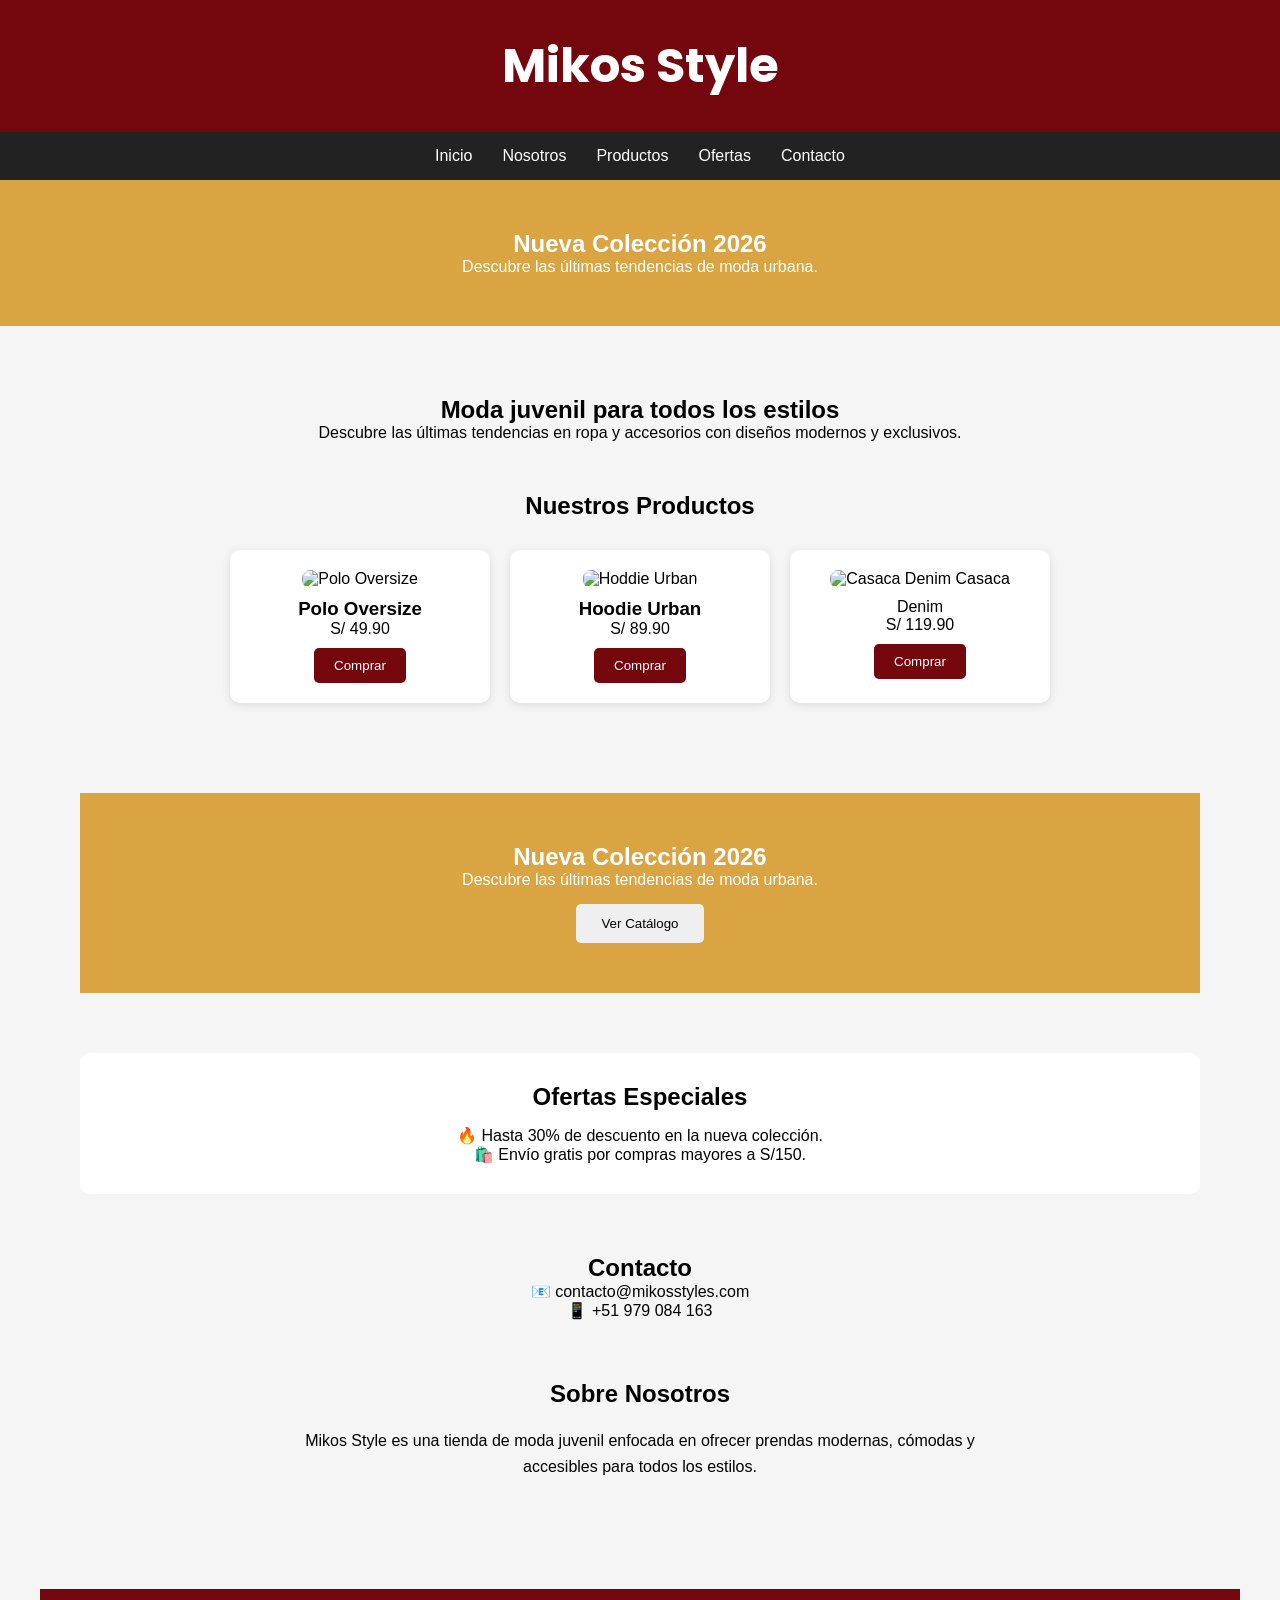
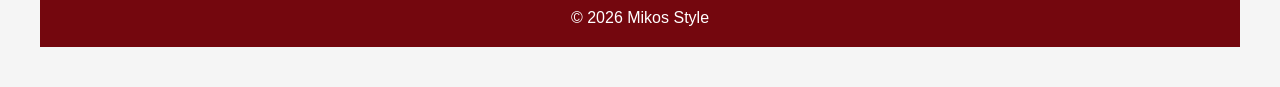
==== index.html @ 50162931 "Primer commit examen" ====
<!DOCTYPE html>
<html lang="es">
<head>
    <meta charset="UTF-8">
    <meta name="viewport" content="width=device-width, initial-scale=1.0">
    <title>Mikos Style</title>

    <link href="https://fonts.googleapis.com/css2?family=Poppins:wght@400;600;700&display=swap" rel="stylesheet">
    <link rel="stylesheet" href="style.css">
</head>
<body>

<header>
    <h1>Mikos Style</h1>
</header>

<nav>
    <a href="#">Inicio</a>
    <a href="#nosotros">Nosotros</a>
    <a href="#">Productos</a>
    <a href="#ofertas">Ofertas</a>
    <a href="#contacto">Contacto</a>
</nav>
<section class="banner">
    <h2>Nueva Colección 2026</h2>
    <p>Descubre las últimas tendencias de moda urbana.</p>
</section>
<main>

    <section id="inicio">
        <h2>Moda juvenil para todos los estilos</h2>
        <p>
            Descubre las últimas tendencias en ropa y accesorios
            con diseños modernos y exclusivos.
        </p>
    </section>

    <section class="productos">

        <h2>Nuestros Productos</h2>

        <div class="contenedor-productos">

            <div class="producto">
                <img src="https://i.pinimg.com/1200x/ef/9e/d7/ef9ed7f7534eeb9b621e317fe9bf2606.jpg" alt="Polo Oversize">
                <h3>Polo Oversize</h3>
                <p>S/ 49.90</p>
                <button>Comprar</button>
            </div>

            <div class="producto">
                <img src="https://daichiuto.com/cdn/shop/files/1_dca2e4a1-81e7-4f00-b192-cb0f1297f185.png?v=1742902784&width=3840" alt="Hoddie Urban">
                <h3>Hoodie Urban</h3>
                <p>S/ 89.90</p>
                <button>Comprar</button>
            </div>

            <div class="producto">
                <img src="https://i.pinimg.com/736x/ac/69/c4/ac69c4304df1d1cea99e0ce7fcdc17ad.jpg" alt="Casaca Denim">
                </h3>Casaca Denim</h3>
                <p>S/ 119.90</p>
                <button>Comprar</button>
            </div>

        </div>

    </section>

<main>

    <section id="inicio">
        
    </section>

    <section class="productos">

    </section>
    <section class="banner">

    <h2>Nueva Colección 2026</h2>

    <p>
        Descubre las últimas tendencias de moda urbana.
    </p>

    <button>Ver Catálogo</button>

</section>

    <section id="ofertas">

        <h2>Ofertas Especiales</h2>

        <p>🔥 Hasta 30% de descuento en la nueva colección.</p>

        <p>🛍️ Envío gratis por compras mayores a S/150.</p>

    </section>
    <section id="contacto">

    <h2>Contacto</h2>

    <p>📧 contacto@mikosstyles.com</p>
    <p>📱 +51 979 084 163</p>

</section>

    <section id="nosotros">

        <h2>Sobre Nosotros</h2>

        <p>
            Mikos Style es una tienda de moda juvenil enfocada en ofrecer
            prendas modernas, cómodas y accesibles para todos los estilos.
        </p>

    </section>

</main>

<footer>

    <p>© 2026 Mikos Style</p>

</footer>

</body>
</html>
---- style.css ----
:root{
    --principal:#74070E;
    --secundario:#D9A441;
    --claro:#f5f5f5;
    --oscuro:#222;
}

*{
    margin:0;
    padding:0;
    box-sizing:border-box;
}

body{
    font-family:Arial, sans-serif;
    background-color:var(--claro);
}

header{
    background-color:var(--principal);
    color:white;
    text-align:center;
    padding:30px;
}
header h1{
    font-family: 'Poppins', sans-serif;
    font-size: 3rem;
    font-weight: 700;
}

nav{
    background-color:var(--oscuro);
    display:flex;
    justify-content:center;
    gap:30px;
    padding:15px;
}

nav a{
    color:white;
    text-decoration:none;
    transition:0.3s;
}
nav a:hover{
    color:var(--secundario);
}

main{
    padding:40px;
    text-align:center;
}

#inicio{
    margin-top:30px;
    
}

footer{
    background-color:var(--principal);
    color:white;
    text-align:center;
    padding:20px;
    margin-top:50px;
}
.productos{
    margin-top:50px;
}

.productos h2{
    margin-bottom:30px;
}

.contenedor-productos{
    display:flex;
    justify-content:center;
    gap:20px;
    flex-wrap:wrap;
}

.producto{
    background:white;
    padding:20px;
    width:260px;
    border-radius:10px;
    box-shadow:0 2px 10px rgba(0,0,0,0.1);
}
.producto img{
    width:100%;
    border-radius:8px;
    margin-bottom:10px;
}

.producto button{
    background-color:var(--principal);
    color:white;
    border:none;
    padding:10px 15px;
    margin-top:10px;
    border-radius:5px;
    cursor:pointer;
}

.producto button:hover{
    background-color:var(--secundario);
}
.banner{
    background-color: var(--secundario);
    text-align:center;
    padding:50px;
    color:white;
}
.banner button{
    margin-top:15px;
    padding:12px 25px;
    border:none;
    border-radius:5px;
    cursor:pointer;
}
.producto{
    transition:0.3s;
}

.producto:hover{
    transform:translateY(-8px);
}
.producto button{
    background-color: var(--principal);
    color: white;
    border: none;
    padding: 10px 20px;
    border-radius: 5px;
    cursor: pointer;
    margin-top: 10px;
}

.producto button:hover{
    opacity: 0.9;
}
#nosotros{
    margin-top:60px;
    text-align:center;
}

#nosotros p{
    max-width:700px;
    margin:20px auto;
    line-height:1.6;
}
#ofertas{
    margin-top:60px;
    text-align:center;
    padding:30px;
    background-color:white;
    border-radius:10px;
}

#ofertas h2{
    margin-bottom:15px;
}
#contacto{
    margin-top:60px;
    text-align:center;
}
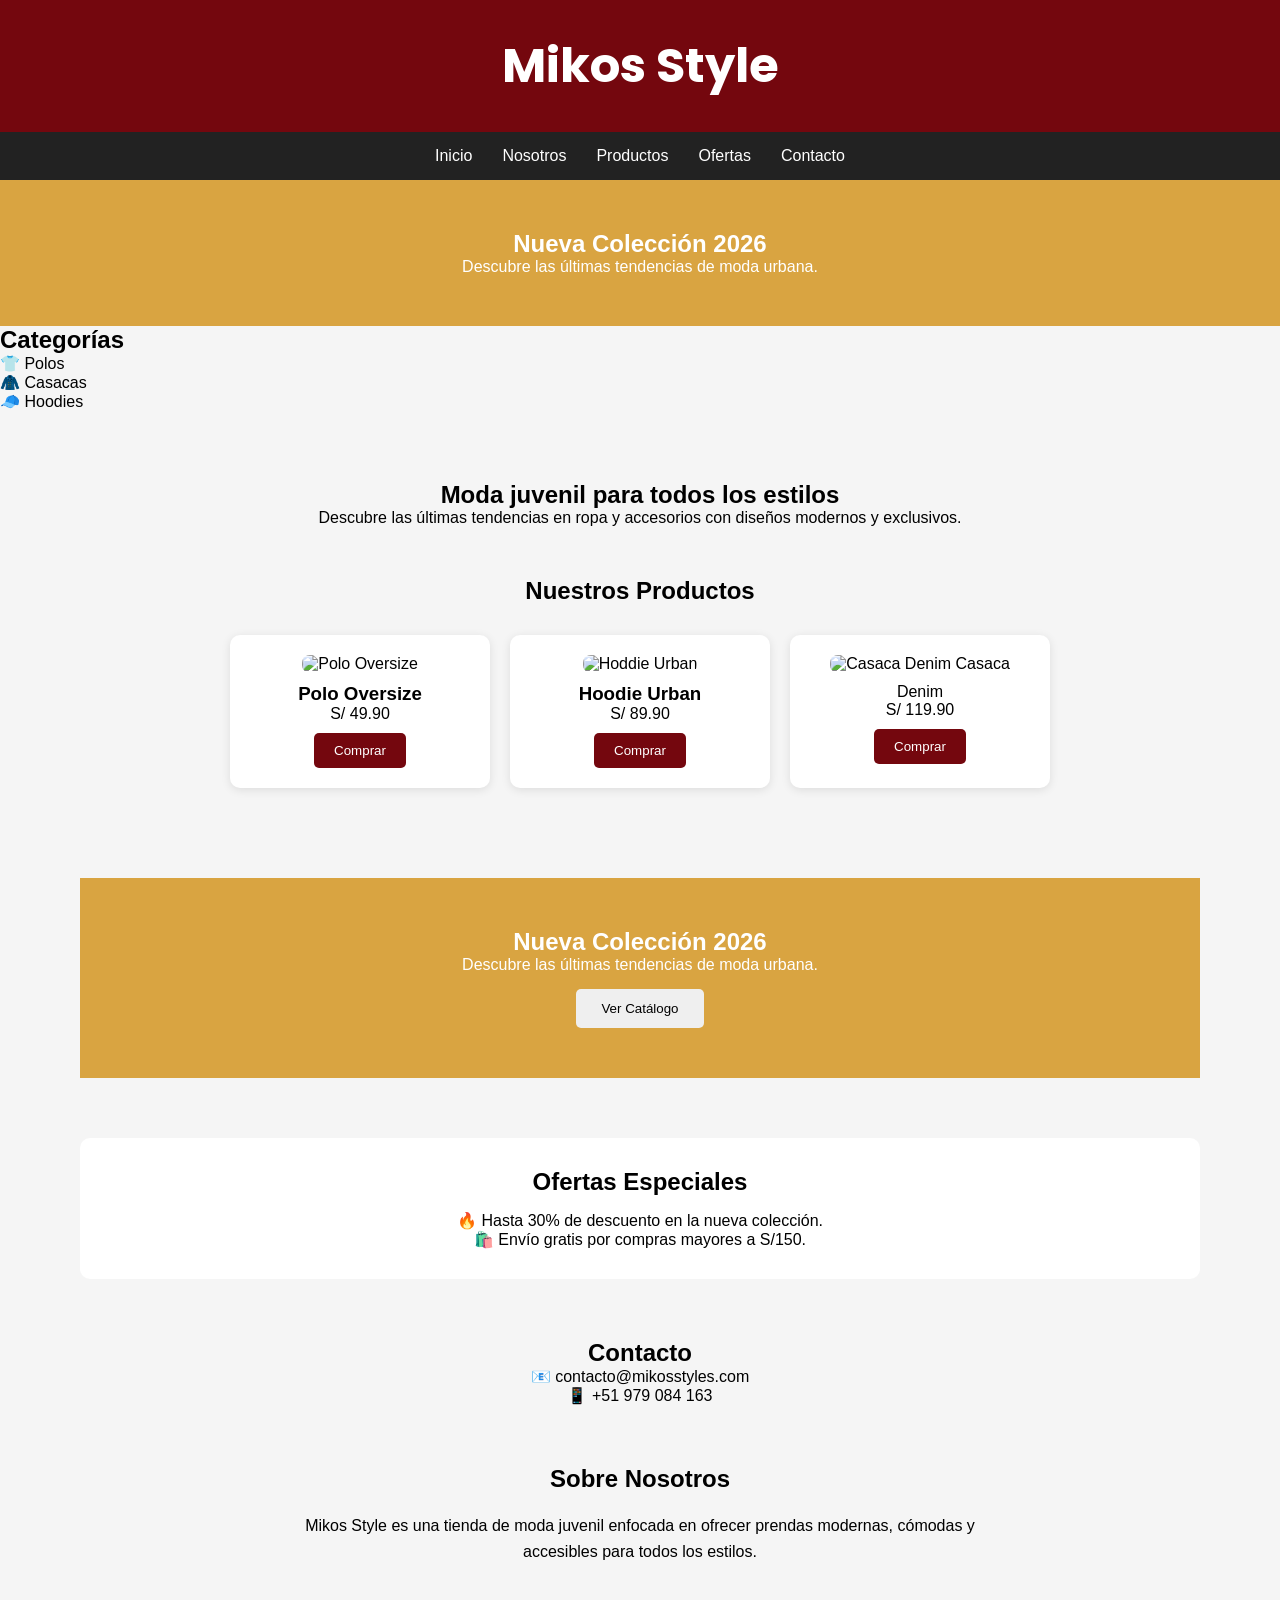
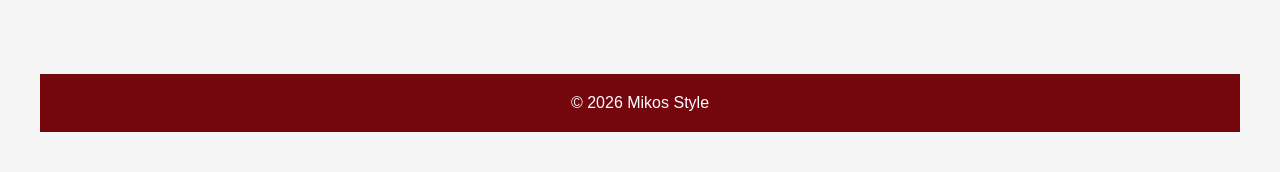
==== commit 2428c598: "PA4 Mikos Styles" ====
--- a/index.html
+++ b/index.html
@@ -17,13 +17,28 @@
 <nav>
     <a href="#">Inicio</a>
     <a href="#nosotros">Nosotros</a>
-    <a href="#">Productos</a>
+    <a href="productos.html">Productos</a>
     <a href="#ofertas">Ofertas</a>
     <a href="#contacto">Contacto</a>
 </nav>
 <section class="banner">
     <h2>Nueva Colección 2026</h2>
     <p>Descubre las últimas tendencias de moda urbana.</p>
+</section>
+<section class="categorias">
+
+    <h2>Categorías</h2>
+
+    <div class="cards">
+
+        <div class="card">👕 Polos</div>
+
+        <div class="card">🧥 Casacas</div>
+
+        <div class="card">🧢 Hoodies</div>
+
+    </div>
+
 </section>
 <main>
 
@@ -42,21 +57,21 @@
         <div class="contenedor-productos">
 
             <div class="producto">
-                <img src="https://i.pinimg.com/1200x/ef/9e/d7/ef9ed7f7534eeb9b621e317fe9bf2606.jpg" alt="Polo Oversize">
+                <img src="https://i.pinimg.com/1200x/49/22/cf/4922cf6aa5c1ff35dea7166a616fa4b8.jpg" alt="Polo Oversize">
                 <h3>Polo Oversize</h3>
                 <p>S/ 49.90</p>
                 <button>Comprar</button>
             </div>
 
             <div class="producto">
-                <img src="https://daichiuto.com/cdn/shop/files/1_dca2e4a1-81e7-4f00-b192-cb0f1297f185.png?v=1742902784&width=3840" alt="Hoddie Urban">
+                <img src="https://i.pinimg.com/736x/f2/d3/a2/f2d3a2d4ecf3113b3568fca37c4132d2.jpg" alt="Hoddie Urban">
                 <h3>Hoodie Urban</h3>
                 <p>S/ 89.90</p>
                 <button>Comprar</button>
             </div>
 
             <div class="producto">
-                <img src="https://i.pinimg.com/736x/ac/69/c4/ac69c4304df1d1cea99e0ce7fcdc17ad.jpg" alt="Casaca Denim">
+                <img src="https://i.pinimg.com/1200x/31/a8/39/31a839d55903387596adf61f1220fa2f.jpg" alt="Casaca Denim">
                 </h3>Casaca Denim</h3>
                 <p>S/ 119.90</p>
                 <button>Comprar</button>
--- a/style.css
+++ b/style.css
@@ -122,6 +122,7 @@
 
 .producto:hover{
     transform:translateY(-8px);
+    box-shadow:0 10px 25px rgba(0,0,0,.2);
 }
 .producto button{
     background-color: var(--principal);
@@ -160,4 +161,20 @@
 #contacto{
     margin-top:60px;
     text-align:center;
+}
+.banner-productos{
+    background-color: var(--principal);
+    color: white;
+    text-align: center;
+    padding: 50px;
+    margin-bottom: 40px;
+}
+
+.banner-productos h2{
+    font-size: 2.5rem;
+    margin-bottom: 10px;
+}
+
+.banner-productos p{
+    font-size: 1.1rem;
 }
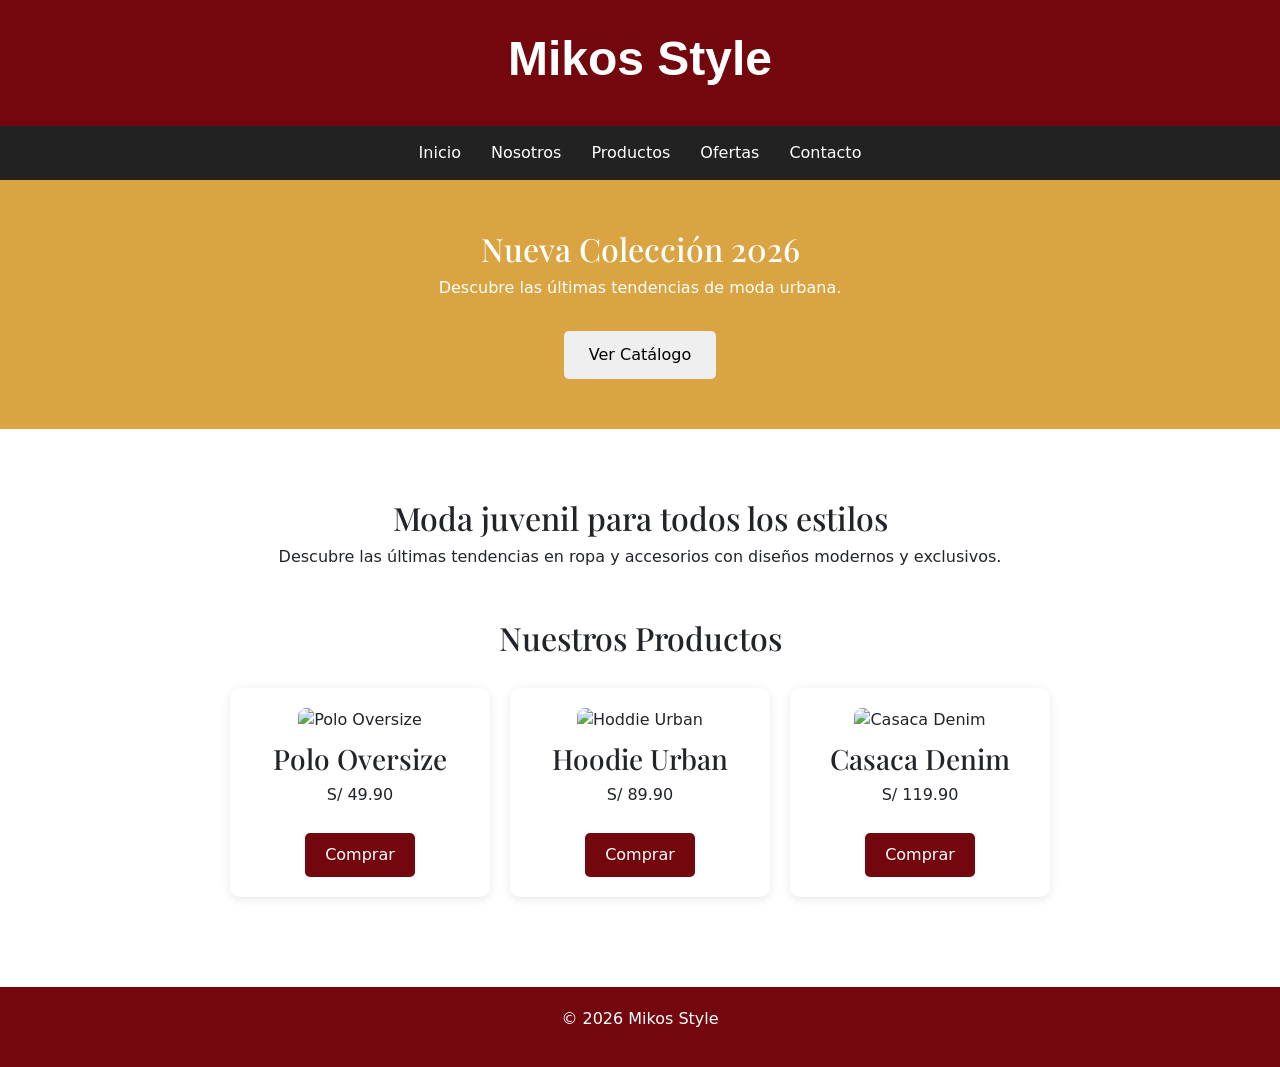
==== commit 16a648e0: "Evaluación Final Diseño Web" ====
--- a/index.html
+++ b/index.html
@@ -5,8 +5,13 @@
     <meta name="viewport" content="width=device-width, initial-scale=1.0">
     <title>Mikos Style</title>
 
-    <link href="https://fonts.googleapis.com/css2?family=Poppins:wght@400;600;700&display=swap" rel="stylesheet">
-    <link rel="stylesheet" href="style.css">
+    <link rel="stylesheet" href="css/style.css">
+    <link href="https://cdn.jsdelivr.net/npm/bootstrap@5.3.8/dist/css/bootstrap.min.css" rel="stylesheet">
+    <link rel="stylesheet" href="https://cdnjs.cloudflare.com/ajax/libs/font-awesome/6.7.2/css/all.min.css">
+    <link rel="preconnect" href="https://fonts.googleapis.com">
+<link rel="preconnect" href="https://fonts.gstatic.com" crossorigin>
+<link href="https://fonts.googleapis.com/css2?family=Montserrat:wght@300;400;500;600;700&family=Playfair+Display:wght@400;600;700&display=swap" rel="stylesheet">
+<link href="https://unpkg.com/aos@2.3.4/dist/aos.css" rel="stylesheet">
 </head>
 <body>
 
@@ -15,30 +20,16 @@
 </header>
 
 <nav>
-    <a href="#">Inicio</a>
-    <a href="#nosotros">Nosotros</a>
+    <a href="index.html">Inicio</a>
+    <a href="nosotros.html">Nosotros</a>
     <a href="productos.html">Productos</a>
-    <a href="#ofertas">Ofertas</a>
-    <a href="#contacto">Contacto</a>
+    <a href="ofertas.html">Ofertas</a>
+    <a href="contacto.html">Contacto</a>
 </nav>
 <section class="banner">
-    <h2>Nueva Colección 2026</h2>
+<h2>Nueva Colección 2026</h2>
     <p>Descubre las últimas tendencias de moda urbana.</p>
-</section>
-<section class="categorias">
-
-    <h2>Categorías</h2>
-
-    <div class="cards">
-
-        <div class="card">👕 Polos</div>
-
-        <div class="card">🧥 Casacas</div>
-
-        <div class="card">🧢 Hoodies</div>
-
-    </div>
-
+    <button>Ver Catálogo</button>
 </section>
 <main>
 
@@ -50,7 +41,7 @@
         </p>
     </section>
 
-    <section class="productos">
+    <section class="productos" data-aos="fade-up">
 
         <h2>Nuestros Productos</h2>
 
@@ -72,62 +63,12 @@
 
             <div class="producto">
                 <img src="https://i.pinimg.com/1200x/31/a8/39/31a839d55903387596adf61f1220fa2f.jpg" alt="Casaca Denim">
-                </h3>Casaca Denim</h3>
+                <h3>Casaca Denim</h3>
                 <p>S/ 119.90</p>
                 <button>Comprar</button>
             </div>
 
         </div>
-
-    </section>
-
-<main>
-
-    <section id="inicio">
-        
-    </section>
-
-    <section class="productos">
-
-    </section>
-    <section class="banner">
-
-    <h2>Nueva Colección 2026</h2>
-
-    <p>
-        Descubre las últimas tendencias de moda urbana.
-    </p>
-
-    <button>Ver Catálogo</button>
-
-</section>
-
-    <section id="ofertas">
-
-        <h2>Ofertas Especiales</h2>
-
-        <p>🔥 Hasta 30% de descuento en la nueva colección.</p>
-
-        <p>🛍️ Envío gratis por compras mayores a S/150.</p>
-
-    </section>
-    <section id="contacto">
-
-    <h2>Contacto</h2>
-
-    <p>📧 contacto@mikosstyles.com</p>
-    <p>📱 +51 979 084 163</p>
-
-</section>
-
-    <section id="nosotros">
-
-        <h2>Sobre Nosotros</h2>
-
-        <p>
-            Mikos Style es una tienda de moda juvenil enfocada en ofrecer
-            prendas modernas, cómodas y accesibles para todos los estilos.
-        </p>
 
     </section>
 
@@ -138,6 +79,11 @@
     <p>© 2026 Mikos Style</p>
 
 </footer>
+ <script src="https://cdn.jsdelivr.net/npm/bootstrap@5.3.8/dist/js/bootstrap.bundle.min.js"></script>
+ <script src="https://unpkg.com/aos@2.3.4/dist/aos.js"></script>
 
+<script>
+AOS.init();
+</script>
 </body>
 </html>
--- a/css/style.css
+++ b/css/style.css
@@ -0,0 +1,182 @@
+:root{
+    --principal:#74070E;
+    --secundario:#D9A441;
+    --claro:#f5f5f5;
+    --oscuro:#222;
+}
+
+*{
+    margin:0;
+    padding:0;
+    box-sizing:border-box;
+}
+
+body{
+    font-family:'Montserrat', sans-serif;
+    background-color:var(--claro);
+}
+h1, h2, h3{
+    font-family: 'Playfair Display', serif;
+}
+header{
+    background-color:var(--principal);
+    color:white;
+    text-align:center;
+    padding:30px;
+}
+header h1{
+    font-family: 'Poppins', sans-serif;
+    font-size: 3rem;
+    font-weight: 700;
+}
+
+nav{
+    background-color:var(--oscuro);
+    display:flex;
+    justify-content:center;
+    gap:30px;
+    padding:15px;
+}
+
+nav a{
+    color:white;
+    text-decoration:none;
+    transition:0.3s;
+}
+nav a:hover{
+    color:var(--secundario);
+}
+
+main{
+    padding:40px;
+    text-align:center;
+}
+
+#inicio{
+    margin-top:30px;
+    
+}
+
+footer{
+    background-color:var(--principal);
+    color:white;
+    text-align:center;
+    padding:20px;
+    margin-top:50px;
+}
+.productos{
+    margin-top:50px;
+}
+
+.productos h2{
+    margin-bottom:30px;
+}
+
+.contenedor-productos{
+    display:flex;
+    justify-content:center;
+    gap:20px;
+    flex-wrap:wrap;
+}
+
+.producto{
+    background:white;
+    padding:20px;
+    width:260px;
+    border-radius:10px;
+    box-shadow:0 2px 10px rgba(0,0,0,0.1);
+}
+.producto img{
+    width:100%;
+    border-radius:8px;
+    margin-bottom:10px;
+}
+
+.producto button{
+    background-color:var(--principal);
+    color:white;
+    border:none;
+    padding:10px 15px;
+    margin-top:10px;
+    border-radius:5px;
+    cursor:pointer;
+}
+
+.producto button:hover{
+    background-color:var(--secundario);
+}
+.banner{
+    background-color: var(--secundario);
+    text-align:center;
+    padding:50px;
+    color:white;
+}
+.banner button{
+    margin-top:15px;
+    padding:12px 25px;
+    border:none;
+    border-radius:5px;
+    cursor:pointer;
+}
+.producto{
+    transition:0.3s;
+}
+
+.producto:hover{
+    transform:translateY(-8px);
+    box-shadow:0 10px 25px rgba(0,0,0,.2);
+}
+.producto button{
+    background-color: var(--principal);
+    color: white;
+    border: none;
+    padding: 10px 20px;
+    border-radius: 5px;
+    cursor: pointer;
+    margin-top: 10px;
+}
+
+.producto button:hover{
+    opacity: 0.9;
+}
+#nosotros{
+    margin-top:60px;
+    text-align:center;
+}
+
+#nosotros p{
+    max-width:700px;
+    margin:20px auto;
+    line-height:1.6;
+}
+#ofertas{
+    margin-top:60px;
+    text-align:center;
+    padding:30px;
+    background-color:white;
+    border-radius:10px;
+}
+
+#ofertas h2{
+    margin-bottom:15px;
+}
+#contacto{
+    margin-top:60px;
+    text-align:center;
+}
+.banner-productos{
+    background-color: var(--principal);
+    color: white;
+    text-align: center;
+    padding: 50px;
+    margin-bottom: 40px;
+}
+
+.banner-productos h2{
+    font-size: 2.5rem;
+    margin-bottom: 10px;
+}
+
+.banner-productos p{
+    font-size: 1.1rem;
+}
